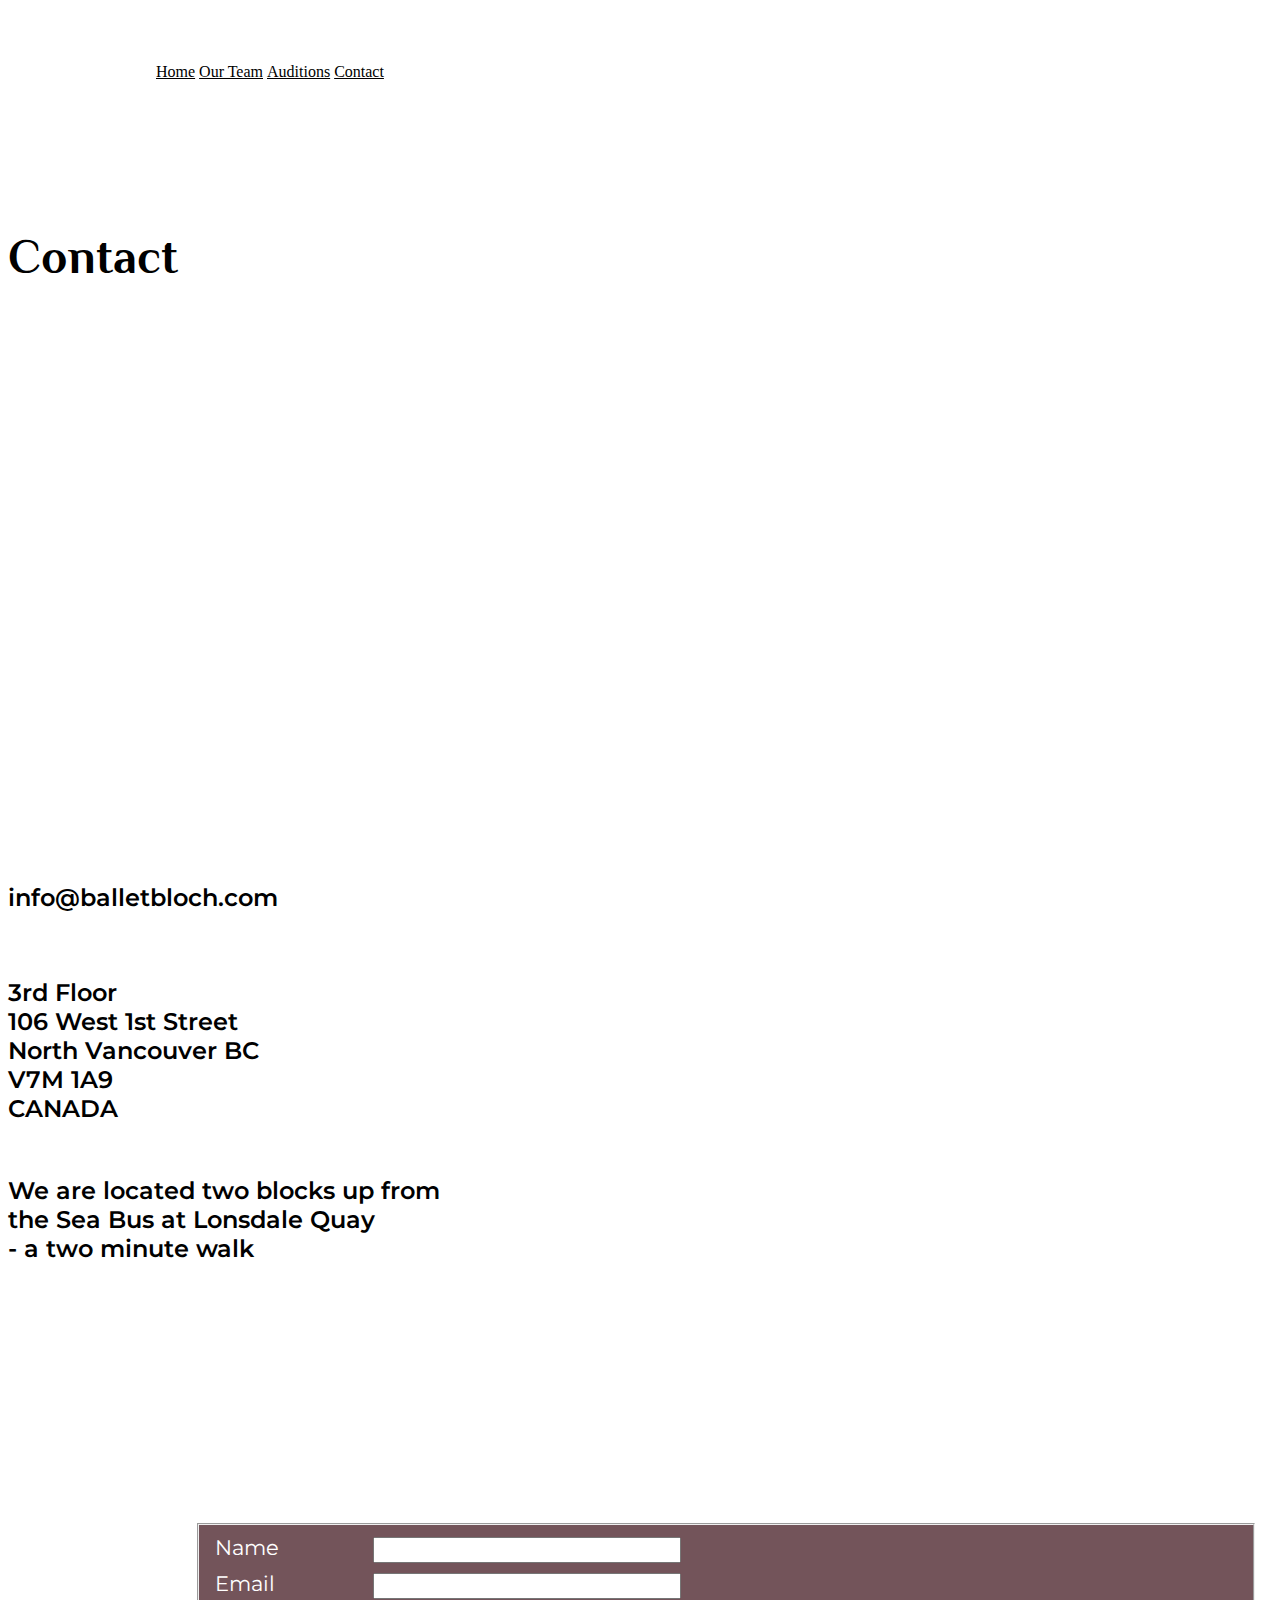
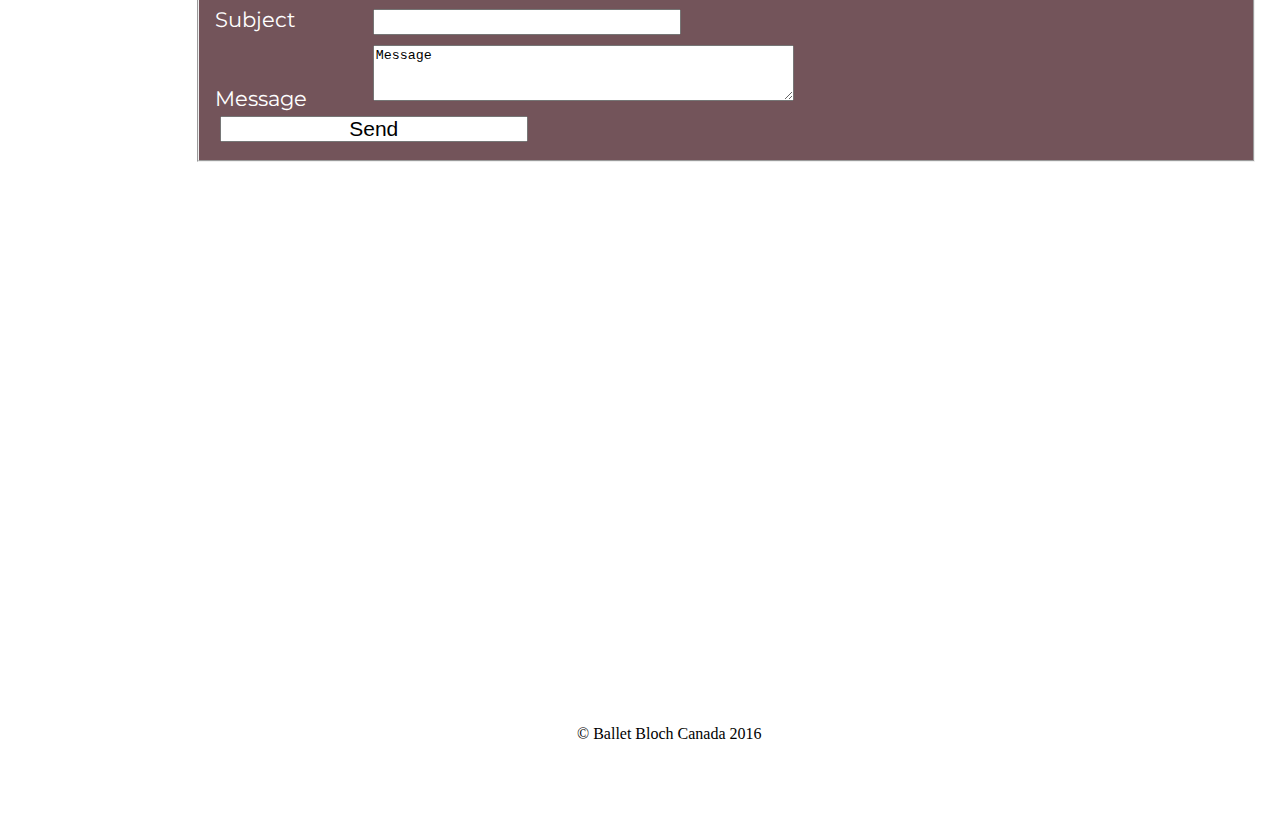
==== contact/index.html @ f6dac491 "test2" ====
<!DOCTYPE html>
<html>
    <head>
        <meta charset="uft-8">
        <link href="https://fonts.googleapis.com/css?family=Montserrat|Philosopher" rel="stylesheet">
        <style>
            #contact {
                background: #FFFFFF;
                position: relative;
                width: 1440px;
                height: 2532;
            }
            #header {
                position: absolute; 
                width: 1224px;
                height: 65px;
                left: 108px;
                top: 39px; 
            }
            a, li {
                display: inline;
                color: black;
            }
            li:hover{
                color: blue;
            }
            #section1{
                position: absolute;
                width: 1440px;
                height: 497px;
                left: 0px;
                top: 190px;
            }
            h1{
                font-size: 48px;
                font-weight: 800;
                font-family: 'Philosopher', sans-serif;
            }
            h3{
                font-size: 24px;
                font-weight: 600; 
                font-family: 'Montserrat', sans-serif;
            }

            #section2{
                position: absolute;
                width: 1194.5px;
                height: 137.5px;
                top: 833px;
            }
            form{
                position: absolute;
                width: 1062px;
                height: 637px;
                left: 187px;
                top: 1515px;
            }
            fieldset{
                background-color: #73545a;
                font-size: 21px; 
                color: white;
                font-family: 'Montserrat', sans-serif;
            }
            input{
                margin: 5px; 
                height: 20px;
                width:300px;
            }
            textarea{
                margin: 5px; 
                height: 50px; 
            }
            .button {
                text-align: center; 
                font-size: 21px; 
            }
            #footer {
                position: absolute; 
                width: 301; 
                height: 115px;
                left: 569px;
                top: 2301px; 
            }
            
            .adjust{
                width:7em;
                display:inline-block;
            }

        </style>

    </head>
    <body>
        <div id="contact">
            <header>
                <div id="header">
                    <ul class="menu">
                        <a href="#home"><li>Home</li></a>
                        <a href="#ourteam"><li>Our Team</li></a>
                        <a href="#auditions"><li>Auditions</li></a>
                        <a href="#contact"><li>Contact</li></a>
                    </ul>
                </div> 
            </header>
            <div id="section1">
                <div>
                    <h1>Contact</h1>
                </div>
                <div id="contactBox"></div>
            </div>
            <div id="addressBox">

            </div>
            <div id="section2">
                <div id="address"> 
                    <br>
                    <h3>info@balletbloch.com</h3>
                    <br> 
                    <h3>3rd Floor <br>
                        106 West 1st Street<br>
                        North Vancouver BC<br>
                        V7M 1A9<br>
                        CANADA<br> <br>
                    </h3>
                    <h3>
                        We are located two blocks up from <br>
                        the Sea Bus at Lonsdale Quay <br>
                        - a two minute walk<br>
                    </h3>
                </div> 
            </div> 
            <form method="post" action="mailto:info@balletbloch.com" enctype="text/plain">
                <fieldset>
                    <div id="contact-form">
                        <div class="contact-element">
                            <label for="name" class="adjust">Name</label>
                            <input type="text" id="name" name="name"/> 
                        </div>
                    <div class="contact-element">
                            <label for="email" class="adjust" >Email</label>
                    <input type="text" id="email" name="email"></div>
                    <div class="contact-element">
                            <label for="subject" class="adjust">Subject</label>
                    <input type="text" id="subject" name="subject"> </div> 
                    
                    <div class="contact-element">
                            <label for="name" class="adjust">Message</label>
                    <textarea rows="5" cols="50" id="message" name="message">Message</textarea>  </div>

                    </div>
                    <input class="button" type="send" value="Send">        
                </fieldset>
            </form>
            <footer>
                <div id="footer">
                    <p class="copyright">&copy; Ballet Bloch Canada 2016</p>
                </div>
            </footer>
        </div>
    </body>
</html>
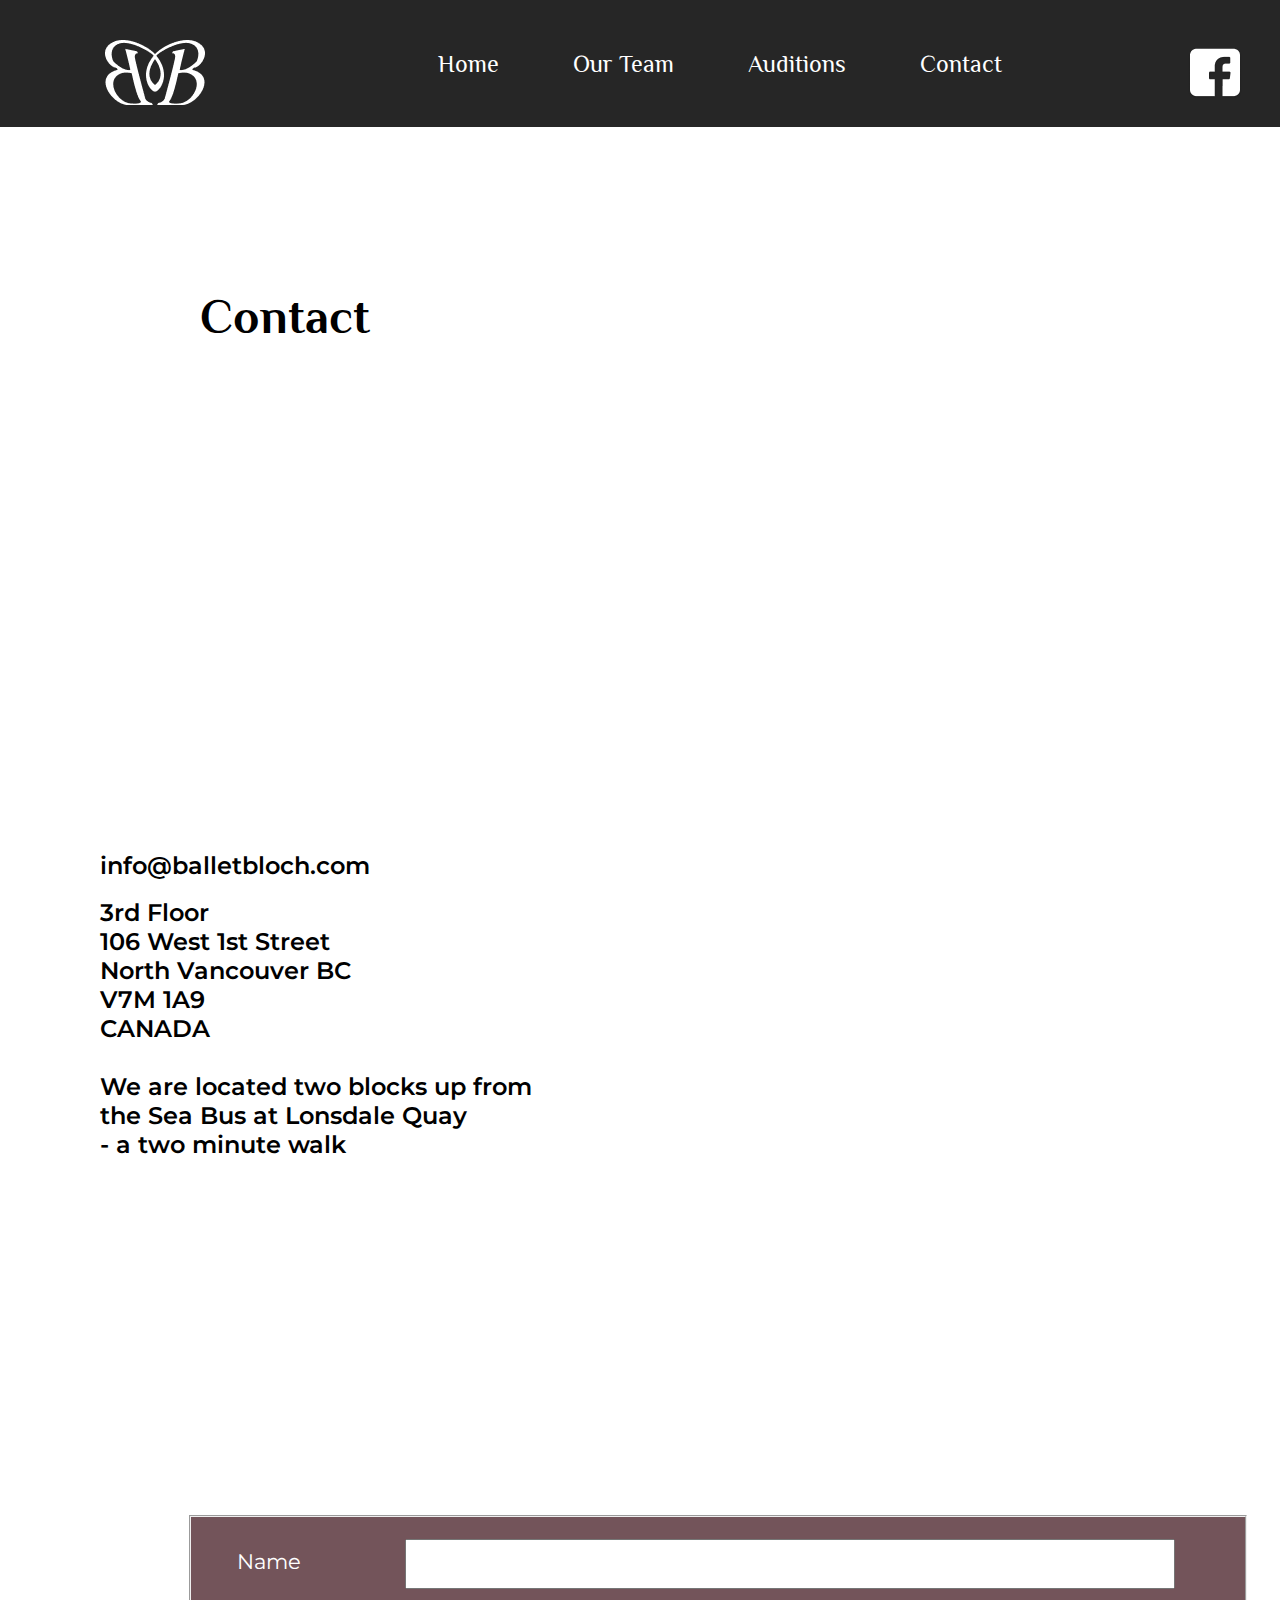
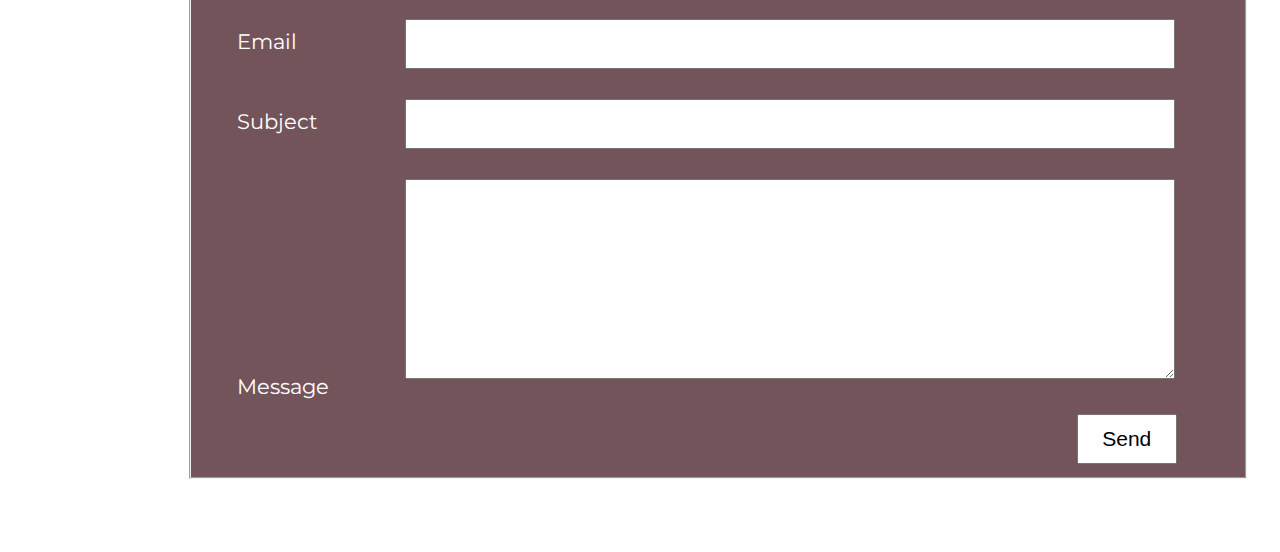
==== commit 214807a0: "add contact page" ====
--- a/contact/index.html
+++ b/contact/index.html
@@ -1,117 +1,45 @@
 <!DOCTYPE html>
 <html>
     <head>
-        <meta charset="uft-8">
+        <meta charset="UTF-8" lang="en">
+        <title>ballet bloch canada -ballet school vancouver-</title>
+        <meta name="description" content="Classical ballet and contemporary training for young dancers. The school offers performance and choreographic opportunities with professional artists. Ages 4-18">
+        <meta name="keywords" content="ballet, istd,classicalballet, danceclasses, balletschool, balletvancouver, balletcanada, balletclasses, tracy-leabloch">
+    
+        <link rel="icon" type="image/x-icon" href="../img/favicon.ico">
+        <link rel="stylesheet" type="text/css" href="../css/style.css">
+        <link rel="stylesheet" type="text/css" href="../css/contact.css">
         <link href="https://fonts.googleapis.com/css?family=Montserrat|Philosopher" rel="stylesheet">
-        <style>
-            #contact {
-                background: #FFFFFF;
-                position: relative;
-                width: 1440px;
-                height: 2532;
-            }
-            #header {
-                position: absolute; 
-                width: 1224px;
-                height: 65px;
-                left: 108px;
-                top: 39px; 
-            }
-            a, li {
-                display: inline;
-                color: black;
-            }
-            li:hover{
-                color: blue;
-            }
-            #section1{
-                position: absolute;
-                width: 1440px;
-                height: 497px;
-                left: 0px;
-                top: 190px;
-            }
-            h1{
-                font-size: 48px;
-                font-weight: 800;
-                font-family: 'Philosopher', sans-serif;
-            }
-            h3{
-                font-size: 24px;
-                font-weight: 600; 
-                font-family: 'Montserrat', sans-serif;
-            }
-
-            #section2{
-                position: absolute;
-                width: 1194.5px;
-                height: 137.5px;
-                top: 833px;
-            }
-            form{
-                position: absolute;
-                width: 1062px;
-                height: 637px;
-                left: 187px;
-                top: 1515px;
-            }
-            fieldset{
-                background-color: #73545a;
-                font-size: 21px; 
-                color: white;
-                font-family: 'Montserrat', sans-serif;
-            }
-            input{
-                margin: 5px; 
-                height: 20px;
-                width:300px;
-            }
-            textarea{
-                margin: 5px; 
-                height: 50px; 
-            }
-            .button {
-                text-align: center; 
-                font-size: 21px; 
-            }
-            #footer {
-                position: absolute; 
-                width: 301; 
-                height: 115px;
-                left: 569px;
-                top: 2301px; 
-            }
-            
-            .adjust{
-                width:7em;
-                display:inline-block;
-            }
-
-        </style>
-
     </head>
     <body>
         <div id="contact">
             <header>
-                <div id="header">
-                    <ul class="menu">
-                        <a href="#home"><li>Home</li></a>
-                        <a href="#ourteam"><li>Our Team</li></a>
-                        <a href="#auditions"><li>Auditions</li></a>
-                        <a href="#contact"><li>Contact</li></a>
-                    </ul>
+                <div class="container">
+                  <div class="icon-area header-item">
+                    <img src="../img/logo.png" alt="logo">
+                  </div>
+                  <div class="menu-area header-item">
+                      <a href="#">Home</a>
+                      <a href="#">Our Team</a>
+                      <a href="#">Auditions</a>
+                      <a href="#">Contact</a>
+                  </div>
+                  <div class="social-area header-item">
+                    <a href="https://www.facebook.com/balletbloch" class="fb"><img src="../img/facebook.png"  alt="facebook"></a>
+                    <a href="https://www.instagram.com/balletblochcanada/" class="instagram"><img src="../img/instagram.png" alt="instagram"></a>
+                  </div>
                 </div> 
-            </header>
+              </header>
             <div id="section1">
                 <div>
                     <h1>Contact</h1>
                 </div>
                 <div id="contactBox"></div>
             </div>
-            <div id="addressBox">
+            <div id="section2">
+                <div id="addressBox">
 
-            </div>
-            <div id="section2">
+                </div>
                 <div id="address"> 
                     <br>
                     <h3>info@balletbloch.com</h3>
@@ -136,26 +64,29 @@
                             <label for="name" class="adjust">Name</label>
                             <input type="text" id="name" name="name"/> 
                         </div>
-                    <div class="contact-element">
+                        <div class="contact-element">
                             <label for="email" class="adjust" >Email</label>
-                    <input type="text" id="email" name="email"></div>
-                    <div class="contact-element">
+                            <input type="text" id="email" name="email">
+                        </div>
+                        <div class="contact-element">
                             <label for="subject" class="adjust">Subject</label>
-                    <input type="text" id="subject" name="subject"> </div> 
-                    
-                    <div class="contact-element">
-                            <label for="name" class="adjust">Message</label>
-                    <textarea rows="5" cols="50" id="message" name="message">Message</textarea>  </div>
-
+                            <input type="text" id="subject" name="subject"> 
+                        </div> 
+                        <div class="contact-element">
+                            <label for="message" class="adjust">Message</label>
+                            <textarea rows="1" cols="50" id="message" name="message"></textarea>  
+                        </div>
                     </div>
                     <input class="button" type="send" value="Send">        
                 </fieldset>
             </form>
-            <footer>
-                <div id="footer">
-                    <p class="copyright">&copy; Ballet Bloch Canada 2016</p>
+            <!-- <footer>
+                <div class="f-social-area">
+                    <a href="https://www.facebook.com/balletbloch" class="fb"><img src="../img/facebook.png"  alt="facebook"></a>
+                    <a href="https://www.instagram.com/balletblochcanada/" class="instagram"><img src="../img/instagram.png" alt="instagram"></a>
                 </div>
-            </footer>
+                <p>&copy; Ballet Bloch Canada 2016</p>
+            </footer> -->
         </div>
     </body>
 </html>--- a/css/style.css
+++ b/css/style.css
@@ -0,0 +1,106 @@
+/* reset CSS */
+html, body,
+ul, ol, li,
+h1, h2, h3, h4, h5, h6, p, div {
+  margin: 0;
+  padding: 0;
+}
+
+* {
+  box-sizing: border-box;
+}
+
+body {
+  font-family: sans-serif;
+}
+
+li {
+  list-style: none;
+}
+
+a {
+  text-decoration: none;
+}
+
+/* common CSS */
+/* header area */
+header {
+  display: flex;
+  justify-content: center;
+  width: 100%;
+  background: #262626;
+}
+
+.container {
+  display: flex;
+  justify-content: center;
+  width: 1230px;
+  position: relative;
+}
+
+.icon-area {
+  justify-content: flex-start;
+  margin-top: 40px;
+  position: absolute;
+  left: 0;
+}
+
+.menu-area {
+  display: flex;
+  justify-content: center;
+  width: 656px;
+} 
+
+.menu-area a {
+  color: #FFFFFF;
+  font-family: 'Philosopher', sans-serif;
+  display: flex;
+  justify-content: space-between;
+  margin: 50px 37px;
+  font-size: 24px;
+  transition-duration: 0.3s;
+  transition-property:color;
+}
+
+.menu-area a:hover {
+  color:#73545a;
+}
+
+.social-area {  
+  margin-top: 47px;
+  position: absolute;
+  right: 0;
+}
+
+.social-area img {
+  transition-duration: 0.3s;
+  transition-property: opacity;
+}
+
+.social-area img:hover {
+  opacity: 0.7;
+}
+
+.fb {
+  margin-right: 35px; 
+}
+
+
+/* footer area */
+footer {
+  color: #FFFFFF;
+  text-align: center;
+  padding-top: 40px;
+  padding-bottom: 40px; 
+  background: #73545a;
+}
+
+.f-social-area img {
+  margin-bottom: 45px;
+  transition-duration: 0.3s;
+  transition-property: opacity;
+}
+
+.f-social-area img:hover {
+  opacity: 0.7;
+}--- a/css/contact.css
+++ b/css/contact.css
@@ -0,0 +1,113 @@
+@media screen and (max-width:480px) {
+    /*　for iPhone Landscape　*/
+ 
+ }
+ @media screen and (max-width:768px)  {
+    /*　for iPad 　*/
+ }
+
+#contact {
+    background: #FFFFFF;
+    position: relative;
+    width: 1440px;
+    height: 2532;
+}
+
+#header {
+    position: absolute; 
+    width: 1224px;
+    height: 65px;
+    left: 108px;
+    top: 39px; 
+}
+
+a, li {
+    display: inline;
+    color: black;
+}
+
+li:hover{
+    color: blue;
+}
+
+#section1{
+    position: absolute;
+    width: 1440px;
+    height: 497px;
+    left: 0px;
+    top: 190px;
+}
+
+h1{
+    font-size: 48px;
+    font-weight: 800;
+    font-family: 'Philosopher', sans-serif;
+    margin: 100px 0px 0px 200px; 
+}
+
+h3{
+    font-size: 24px;
+    font-weight: 600; 
+    font-family: 'Montserrat', sans-serif;
+    margin: 0px 0px 0px 100px;
+}
+
+#section2{
+    position: absolute;
+    width: 1194.5px;
+    height: 137.5px;
+    top: 833px;
+}
+#addressBox {
+
+}
+#address {
+    float: left;
+}
+form{
+    position: absolute;
+    width: 1062px;
+    height: 637px;
+    left: 187px;
+    top: 1515px;
+}
+
+fieldset{
+    background-color: #73545a;
+    font-size: 21px; 
+    color: white;
+    font-family: 'Montserrat', sans-serif;
+}
+
+input{
+    margin: 15px; 
+    height: 50px;
+    width:770px;
+}
+
+textarea{
+    margin: 15px; 
+    height: 200px; 
+    width: 770px;
+}
+
+.button {
+    text-align: center; 
+    font-size: 21px;
+    width: 100px; 
+    margin: 15px 0px 0px 870px
+}
+
+/* #footer {
+    position: absolute; 
+    width: 301; 
+    height: 115px;
+    left: 569px;
+    top: 2301px; 
+} */
+
+.adjust{
+    width:7em;
+    display:inline-block;
+    margin: 0px 0px 0px 30px;
+}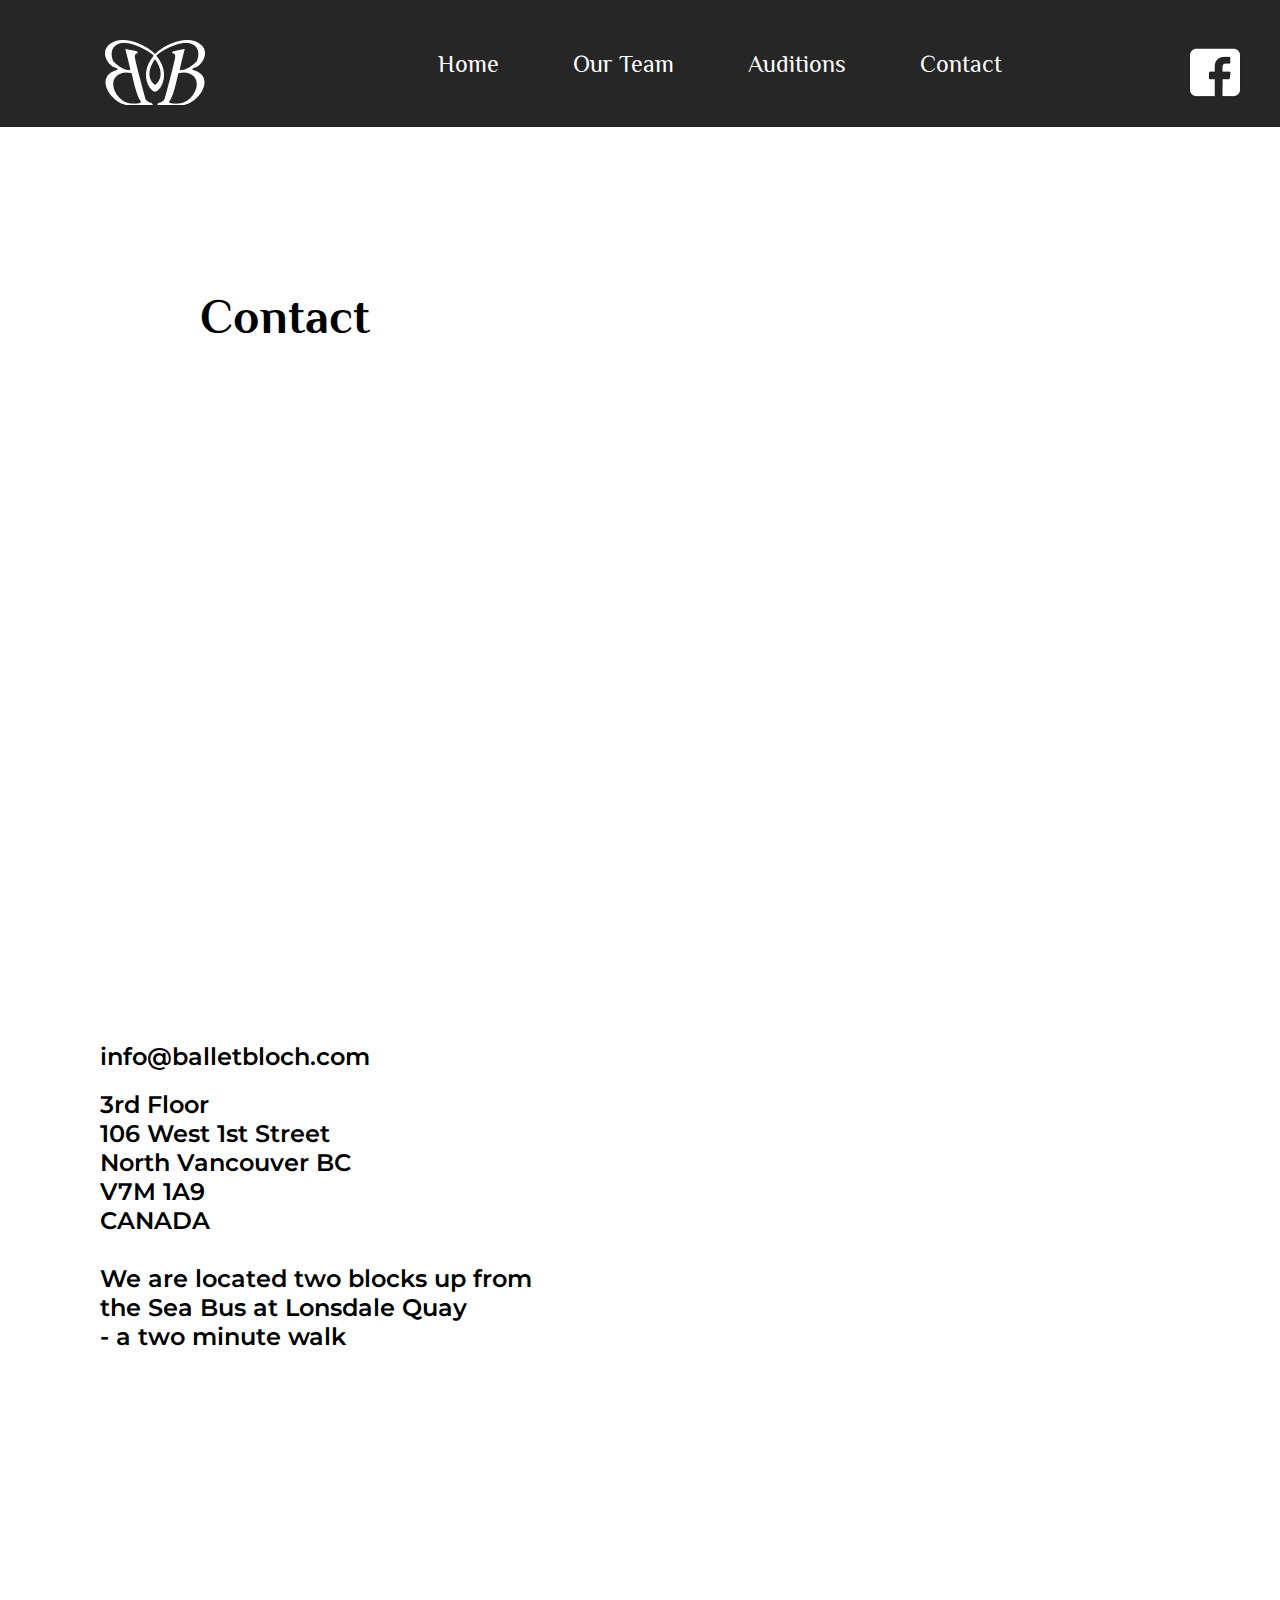
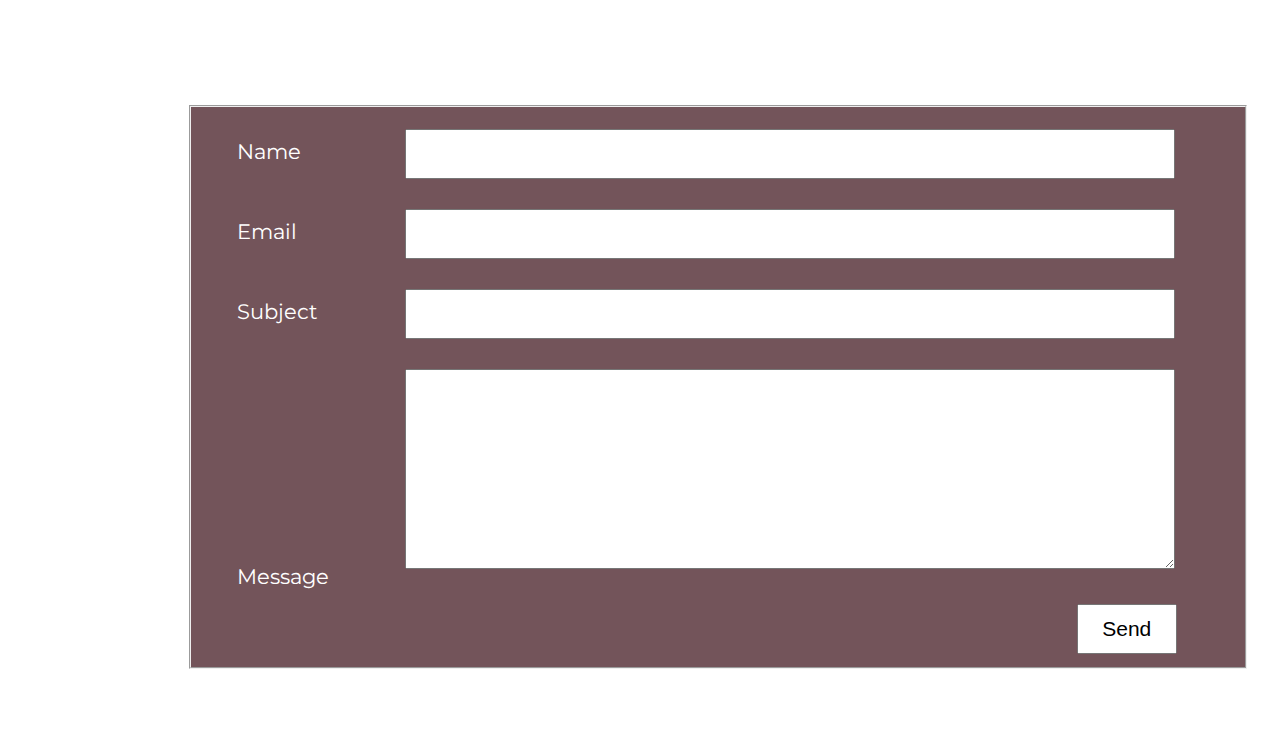
==== commit 912bf094: "add image" ====
--- a/contact/index.html
+++ b/contact/index.html
@@ -34,7 +34,9 @@
                 <div>
                     <h1>Contact</h1>
                 </div>
-                <div id="contactBox"></div>
+                <div id="contactBox">
+                    <img src=""
+                </div>
             </div>
             <div id="section2">
                 <div id="addressBox">
--- a/css/style.css
+++ b/css/style.css
@@ -23,6 +23,31 @@
 }
 
 /* common CSS */
+/* fonts*/
+body {
+  font-family: 'Montserrat', sans-serif;
+}
+
+h1 {
+  font-family: 'Philosopher', sans-serif;
+  size: 48px;
+}
+
+h2 {
+   font-weight: bold;
+   size: 36px;
+}
+
+h3 {
+  font-weight: Semi-Bold;
+  size: 24px;
+}
+
+p {
+  font-weight: Semi-Bold;
+  size: 16px;
+}
+
 /* header area */
 header {
   display: flex;
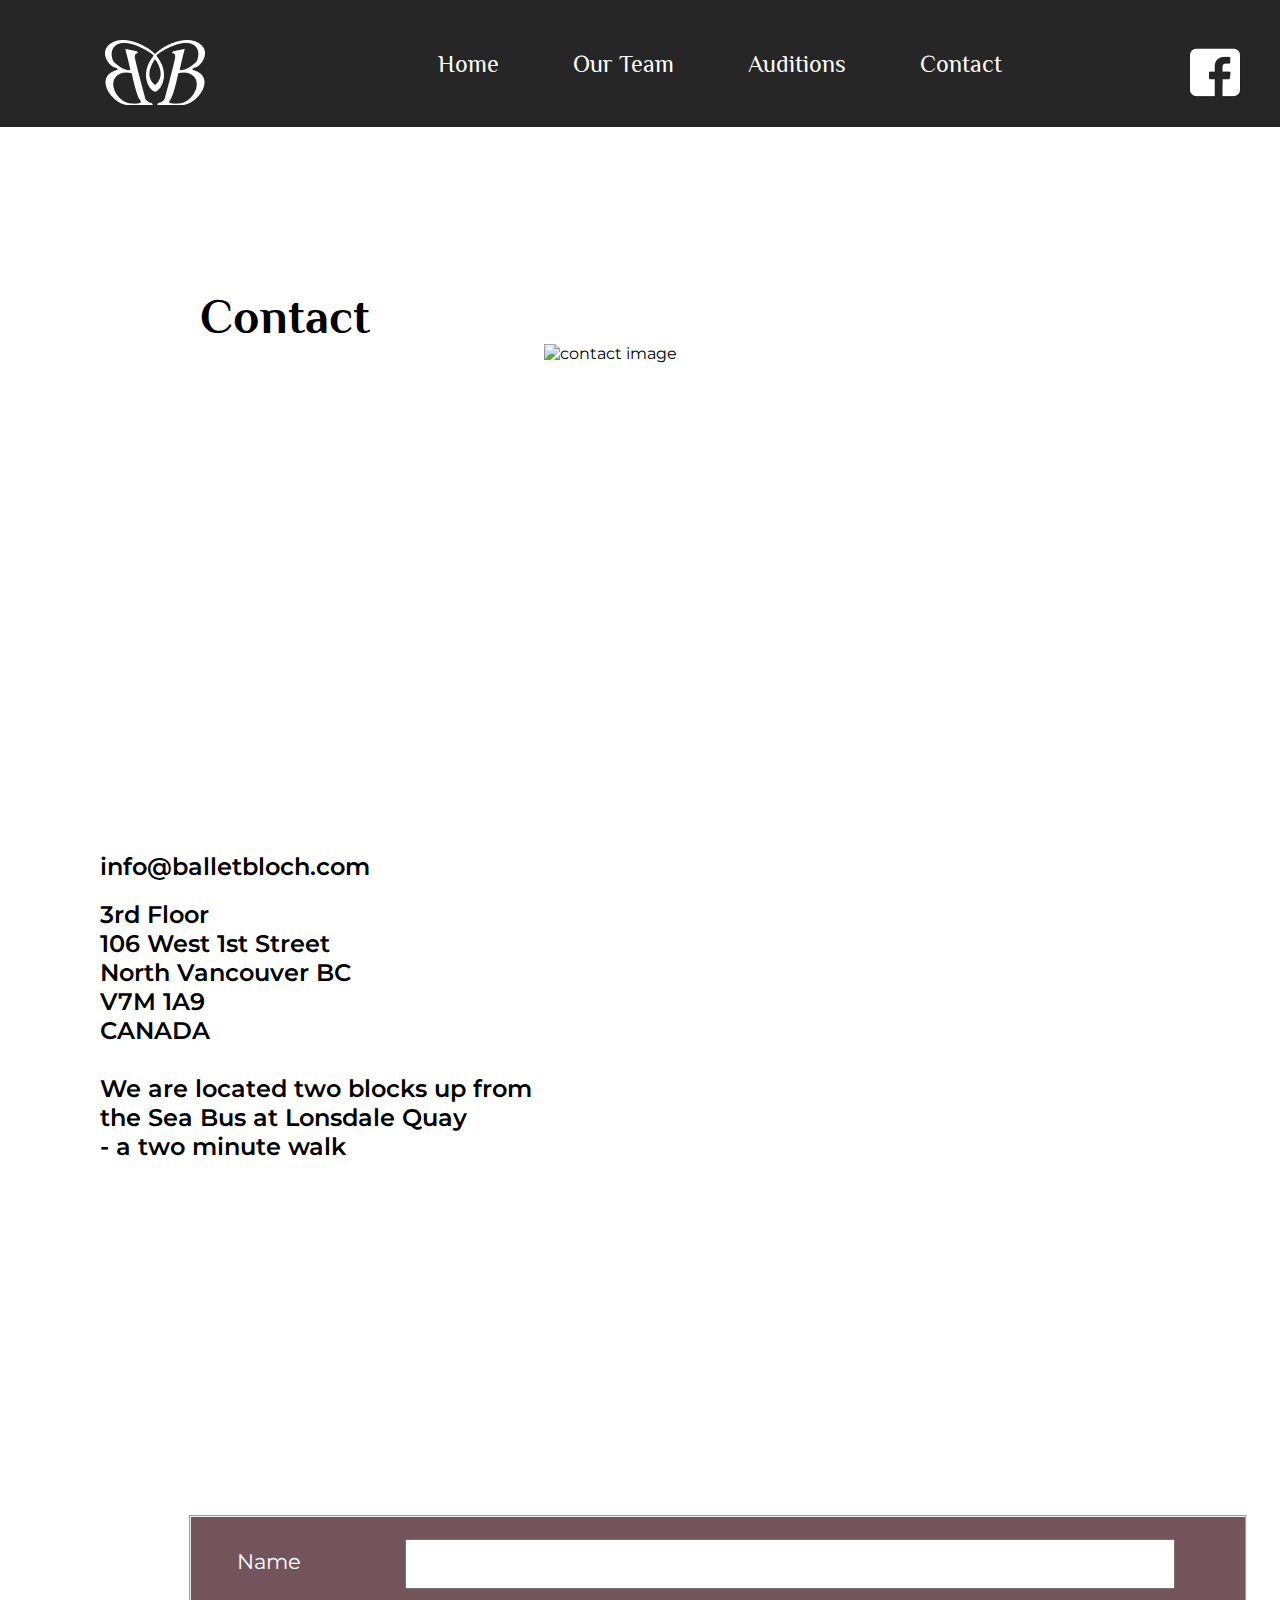
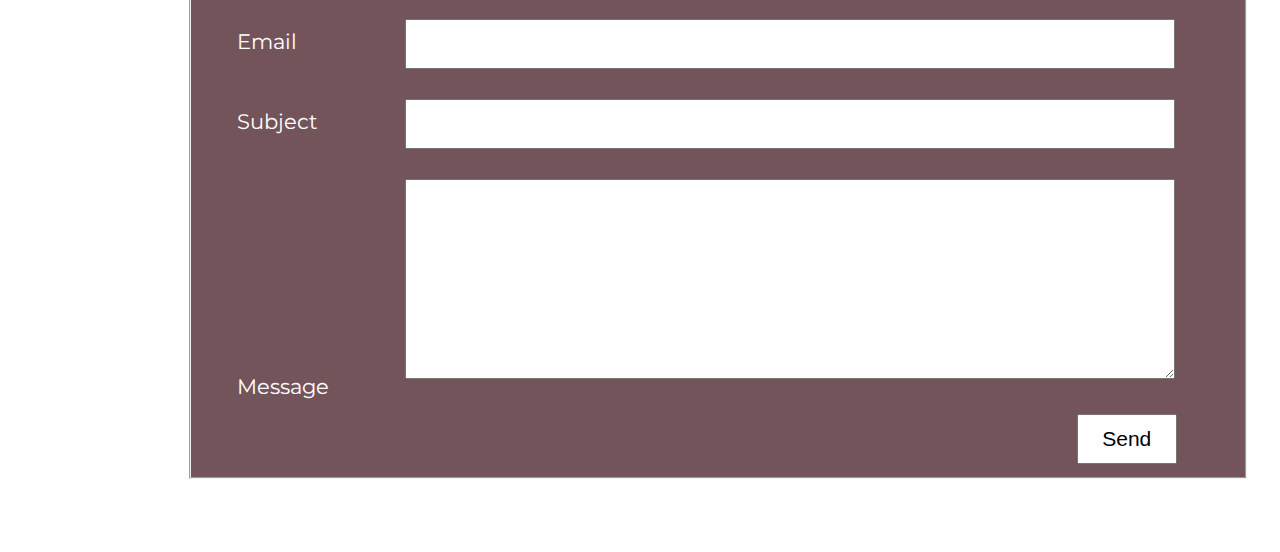
==== commit d0394f24: "Here is the image so far! I am still change the CSS code. Did you guys like the picture?" ====
--- a/contact/index.html
+++ b/contact/index.html
@@ -34,8 +34,8 @@
                 <div>
                     <h1>Contact</h1>
                 </div>
-                <div id="contactBox">
-                    <img src=""
+                <div id="contactImage">
+                    <img src="../img/contact/section1-image.jpg" alt="contact image"> 
                 </div>
             </div>
             <div id="section2">
--- a/css/contact.css
+++ b/css/contact.css
@@ -36,6 +36,12 @@
     height: 497px;
     left: 0px;
     top: 190px;
+}
+
+#contactImage {
+    float: right; 
+    width: 70vw;
+    height: auto; 
 }
 
 h1{
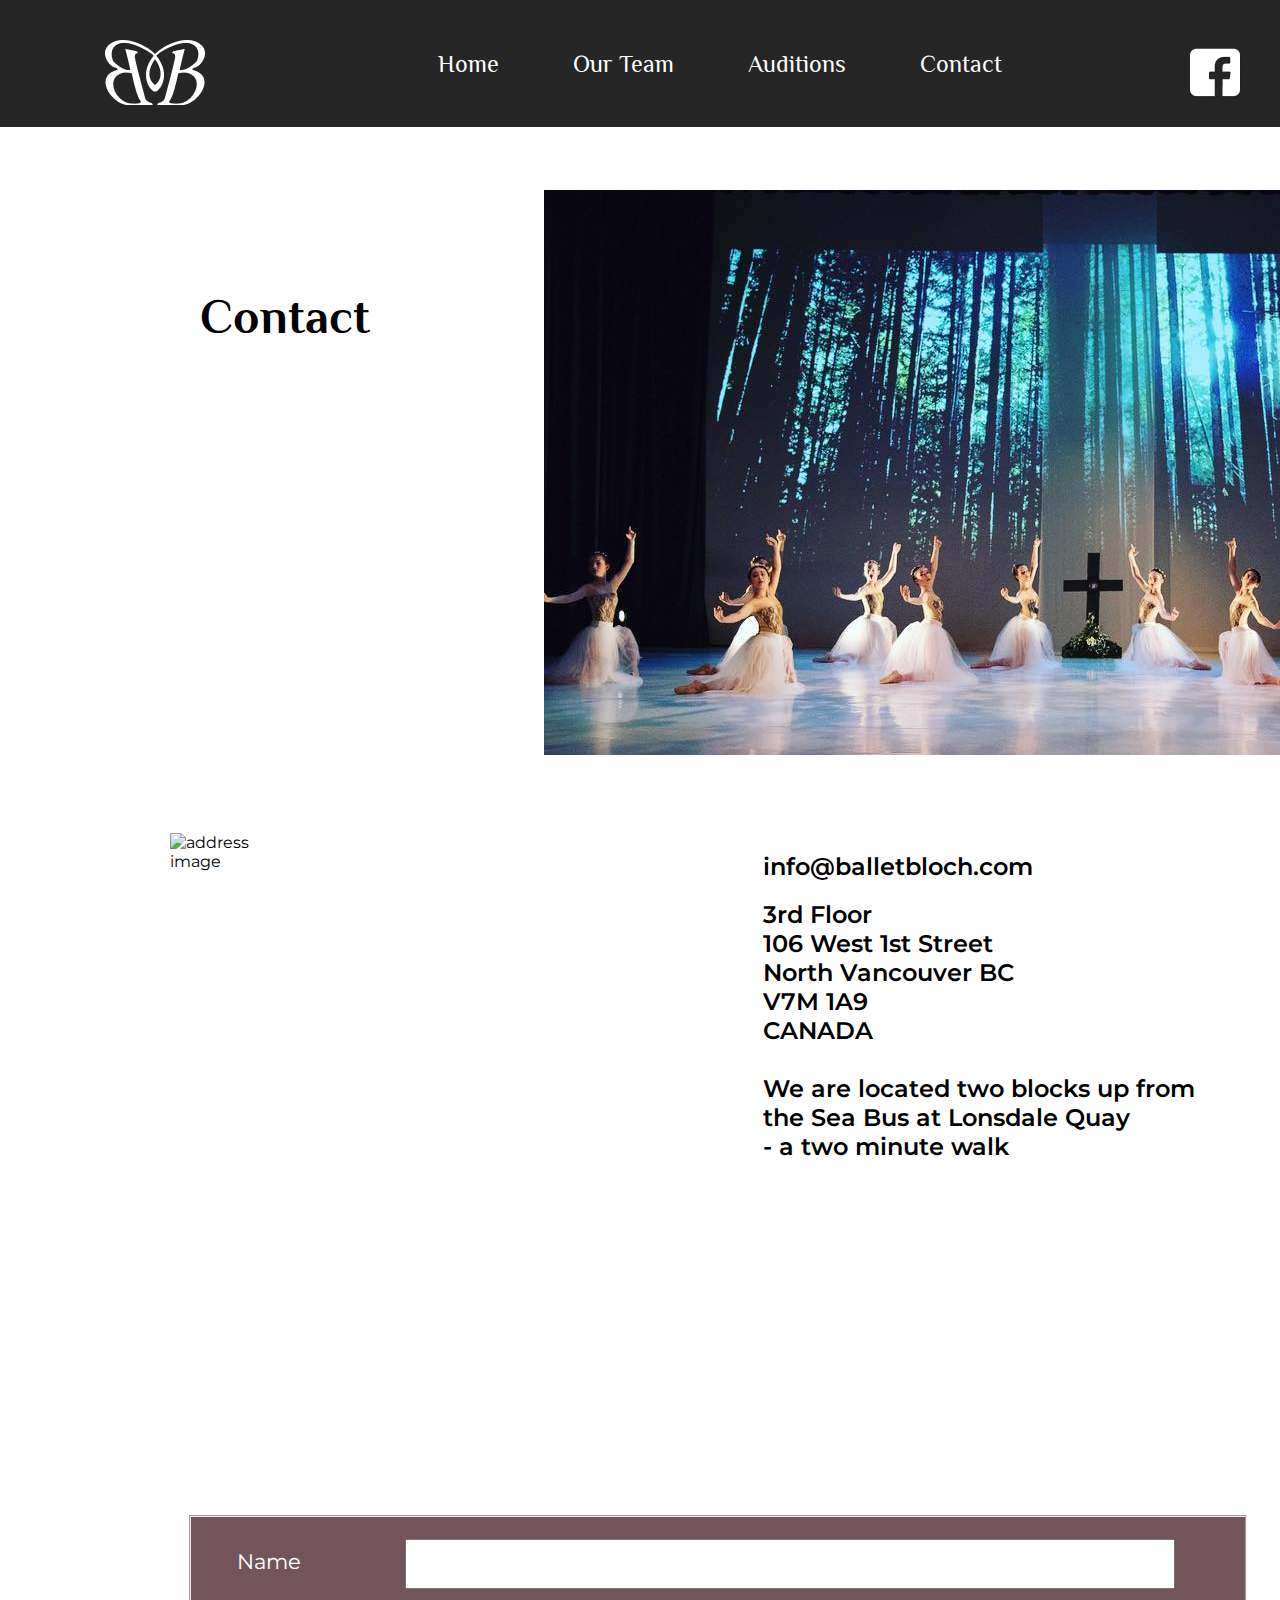
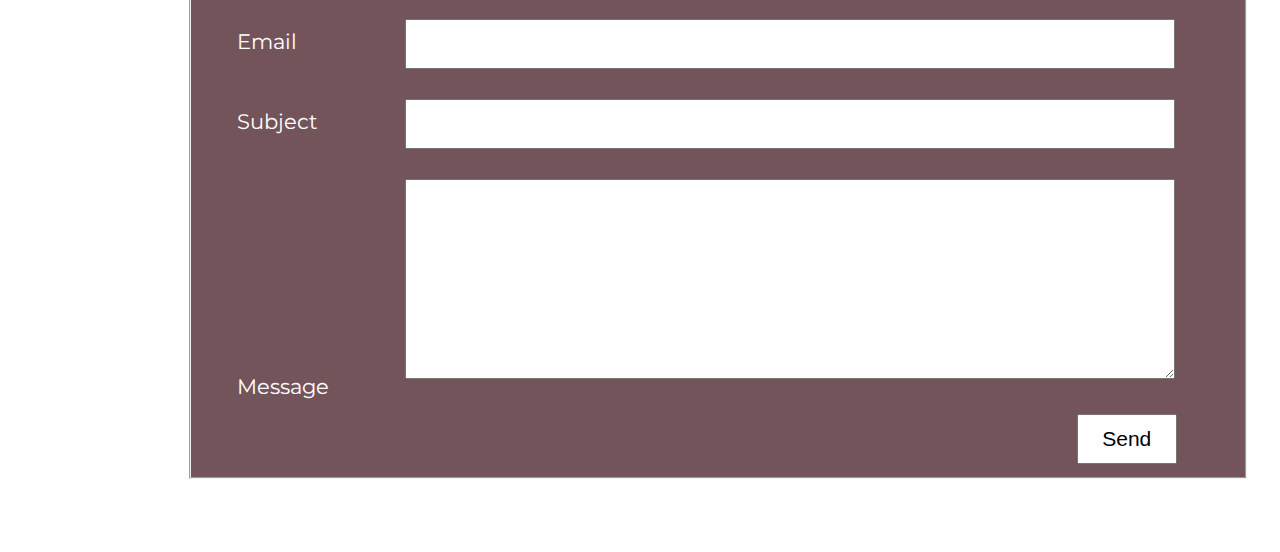
==== commit ca3e56e3: "add picture section2" ====
--- a/contact/index.html
+++ b/contact/index.html
@@ -39,8 +39,8 @@
                 </div>
             </div>
             <div id="section2">
-                <div id="addressBox">
-
+                <div id="addressImage">
+                    <img class="section2Image" src="../img/contact/section2-image.jpg" alt="address image">
                 </div>
                 <div id="address"> 
                     <br>
--- a/css/contact.css
+++ b/css/contact.css
@@ -42,6 +42,7 @@
     float: right; 
     width: 70vw;
     height: auto; 
+
 }
 
 h1{
@@ -49,13 +50,13 @@
     font-weight: 800;
     font-family: 'Philosopher', sans-serif;
     margin: 100px 0px 0px 200px; 
+    float: left;
 }
 
 h3{
     font-size: 24px;
     font-weight: 600; 
     font-family: 'Montserrat', sans-serif;
-    margin: 0px 0px 0px 100px;
 }
 
 #section2{
@@ -64,11 +65,20 @@
     height: 137.5px;
     top: 833px;
 }
-#addressBox {
+#addressImage {
+    float: left;
+    width: 100px;
+    height: auto;
+    margin: 0px 0px 0px 170px;
+}
 
+.section2Image {
+    width: 400px;
+    height: auto;
 }
+
 #address {
-    float: left;
+    float: right;
 }
 form{
     position: absolute;
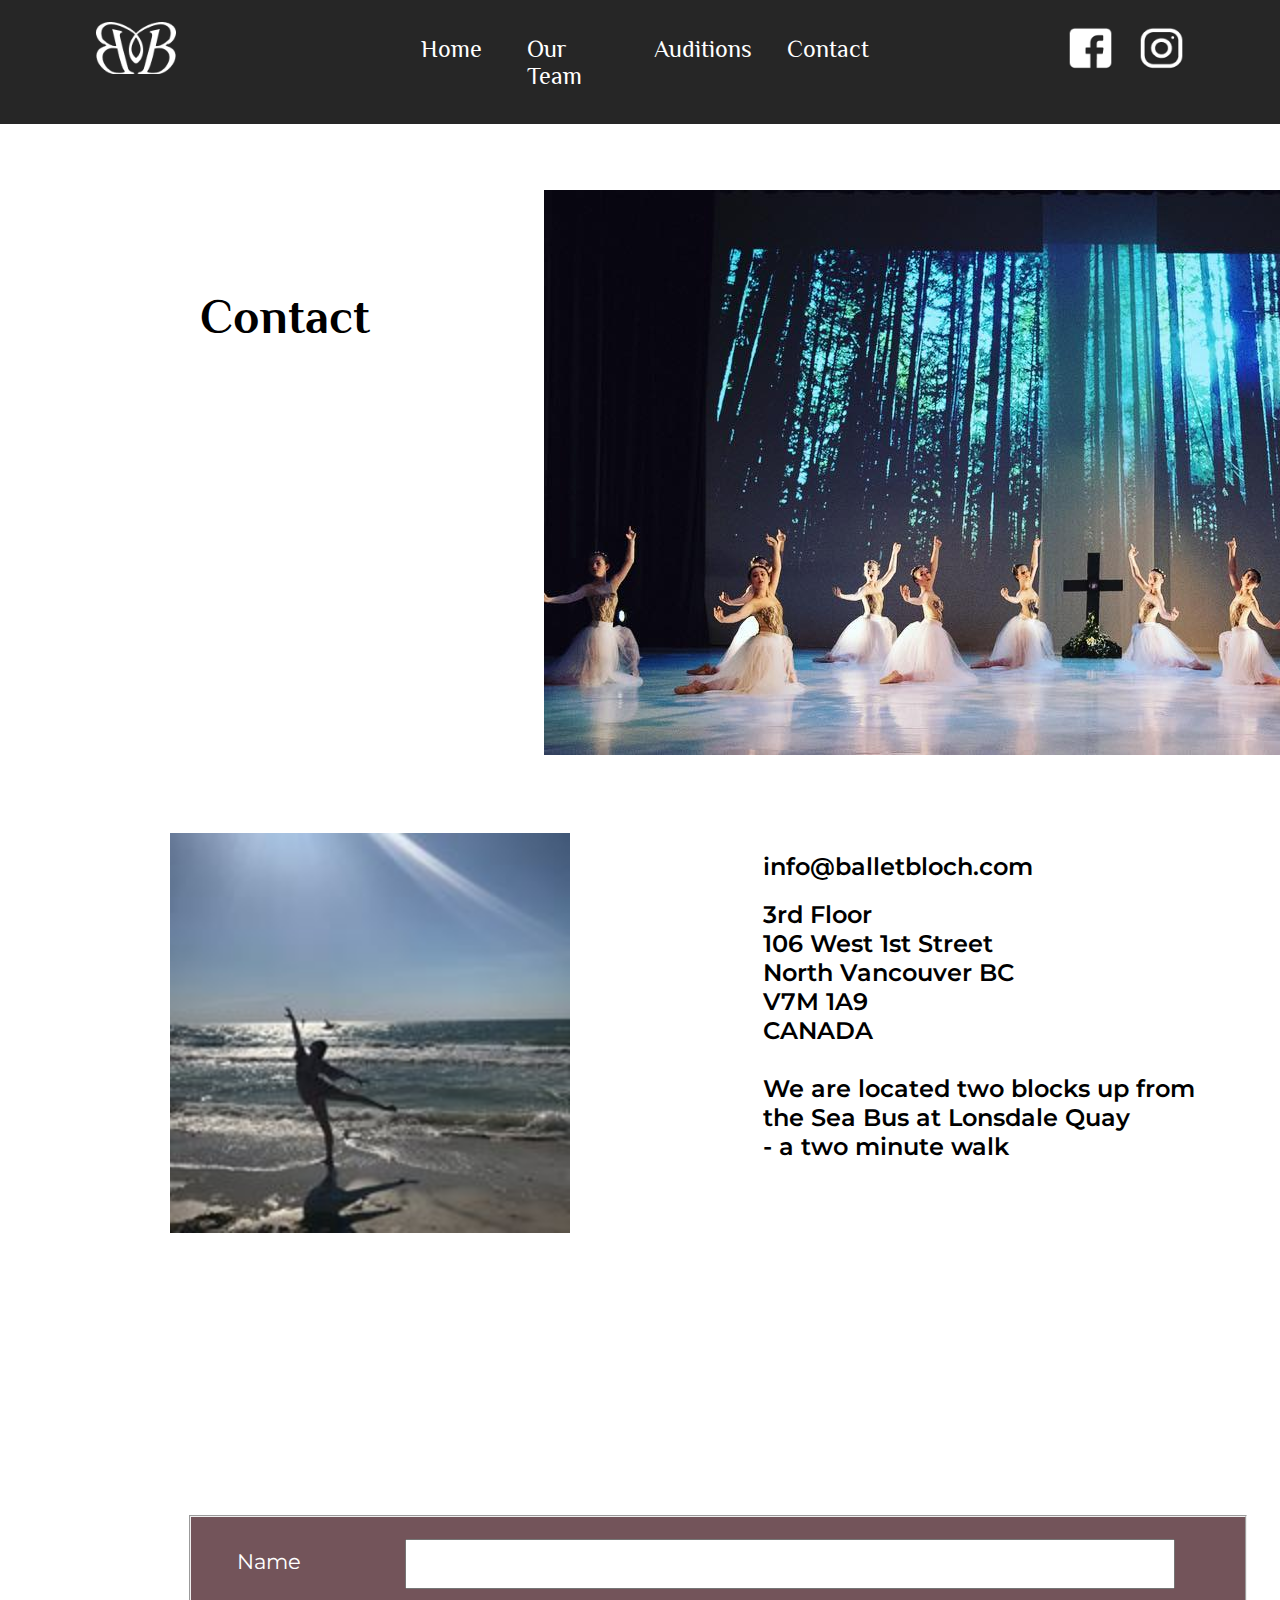
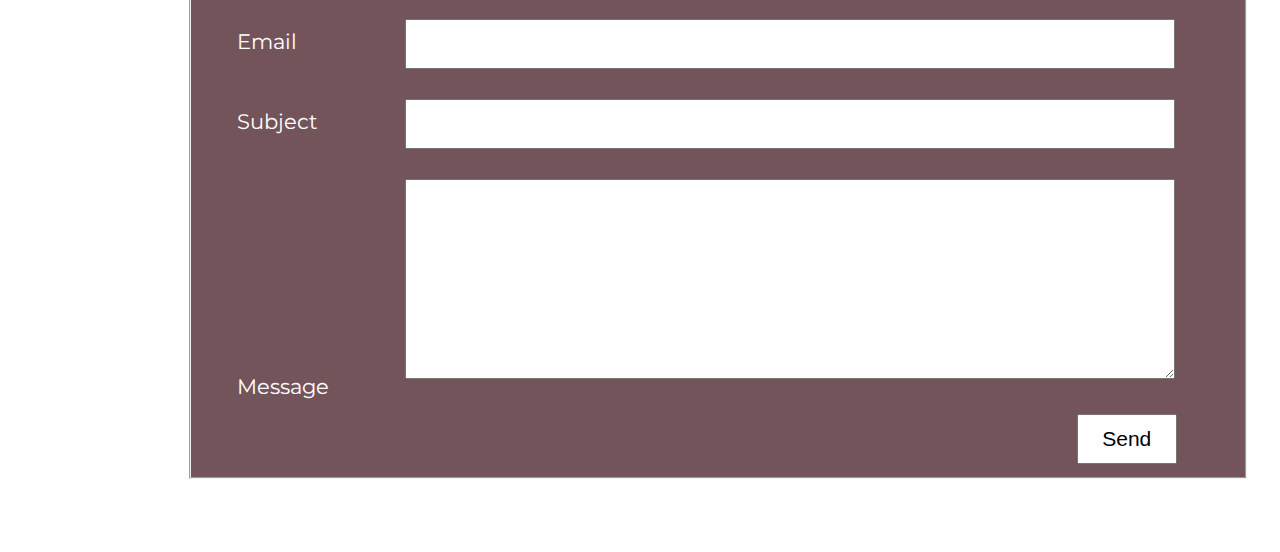
==== commit 8d5cd899: "viewport" ====
--- a/contact/index.html
+++ b/contact/index.html
@@ -5,6 +5,7 @@
         <title>ballet bloch canada -ballet school vancouver-</title>
         <meta name="description" content="Classical ballet and contemporary training for young dancers. The school offers performance and choreographic opportunities with professional artists. Ages 4-18">
         <meta name="keywords" content="ballet, istd,classicalballet, danceclasses, balletschool, balletvancouver, balletcanada, balletclasses, tracy-leabloch">
+        <meta name="viewport" content="width=device-width, initial-scale=1">
     
         <link rel="icon" type="image/x-icon" href="../img/favicon.ico">
         <link rel="stylesheet" type="text/css" href="../css/style.css">
--- a/css/style.css
+++ b/css/style.css
@@ -30,23 +30,23 @@
 
 h1 {
   font-family: 'Philosopher', sans-serif;
-  size: 48px;
-}
-
-h2 {
+  size: 24px;
+ }
+ 
+ h2 {
    font-weight: bold;
-   size: 36px;
-}
-
-h3 {
-  font-weight: Semi-Bold;
-  size: 24px;
-}
-
-p {
+   size: 21px;
+ }
+ 
+ h3 {
   font-weight: Semi-Bold;
   size: 16px;
-}
+ }
+ 
+ p {
+  font-weight: Semi-Bold;
+  size: 12px;
+ }
 
 /* header area */
 header {
@@ -54,34 +54,46 @@
   justify-content: center;
   width: 100%;
   background: #262626;
+  position: fixed;
+  top:0;
+  z-index: 10;
 }
 
 .container {
   display: flex;
   justify-content: center;
-  width: 1230px;
+  width: 95%;
   position: relative;
 }
 
 .icon-area {
   justify-content: flex-start;
-  margin-top: 40px;
+  padding-top: 22px;
+  padding-left: 5vw;
   position: absolute;
   left: 0;
 }
 
+.icon-area img{
+  width: 80px;
+}
+
+.menu {
+  display: flex; 
+}
+
 .menu-area {
-  display: flex;
-  justify-content: center;
-  width: 656px;
+  display:  flex; 
+  justify-content: space-between;
 } 
 
 .menu-area a {
   color: #FFFFFF;
   font-family: 'Philosopher', sans-serif;
   display: flex;
-  justify-content: space-between;
-  margin: 50px 37px;
+  margin: 35px 1vw;
+  width: 100px;
+  justify-content: center;
   font-size: 24px;
   transition-duration: 0.3s;
   transition-property:color;
@@ -92,27 +104,31 @@
 }
 
 .social-area {  
-  margin-top: 47px;
+  display: flex;
+  margin-top: 27px;
   position: absolute;
+  justify-content: space-between;
   right: 0;
-}
-
+  padding-right: 5vw;
+}
 .social-area img {
+  width: 45px;
   transition-duration: 0.3s;
   transition-property: opacity;
 }
-
 .social-area img:hover {
   opacity: 0.7;
 }
 
 .fb {
-  margin-right: 35px; 
-}
-
-
-/* footer area */
+  padding-right: 2vw; 
+} 
+
+/*footer area */
 footer {
+  position:absolute;
+  bottom: 0;
+  width: 100%;
   color: #FFFFFF;
   text-align: center;
   padding-top: 40px;
@@ -121,6 +137,7 @@
 }
 
 .f-social-area img {
+  width: 45px;
   margin-bottom: 45px;
   transition-duration: 0.3s;
   transition-property: opacity;
@@ -128,4 +145,136 @@
 
 .f-social-area img:hover {
   opacity: 0.7;
+}
+
+
+/* tabrel layout */
+@media screen and (max-width:768px)  {
+  .icon-area {
+    padding-top: 18px;
+    padding-left: 1vw;
+  }
+  
+  .icon-area img{
+    width: 60px;
+  }
+    
+    header {
+      height: 80px;
+    }
+  nav{
+		/* display: none; */
+		position: absolute;
+		top:80px;
+    width: 100vw;
+    background: #262626;
+  }
+
+  .menu-area {
+		display: block;
+		margin: 0 auto;
+    width: 90%;
+  }
+  .menu-area li{
+		margin: 0 auto;
+		text-align: center;
+    border-bottom: 1px solid #fff;
+  }
+
+  .menu-area li:last-child{
+		border: none;
+  }
+
+  .menu-area ul li a{
+    display: block;
+    position: absolute;
+    font-size: 16px;  
+  }
+
+  .menu-area a{
+    font-size: 21px;
+    margin: 20px auto;
+  }
+
+  .social-area  {
+    display: none;
+  }
+
+  #nav_toggle{
+    display: block;
+    width: 40px;
+    height: 40px;
+    position: absolute;
+    right: 10px;
+    top: 25px;
+    z-index: 100;
+  }
+  #nav_toggle div {
+		position: relative;
+	}
+	#nav_toggle span{
+		display: block;
+		height: 3px;
+		background: #fff;
+		position:absolute;
+		width: 100%;
+		left: 0;
+		-webkit-transition: 0.5s ease-in-out;
+		-moz-transition: 0.5s ease-in-out;
+		transition: 0.5s ease-in-out;	
+  }
+  #nav_toggle span:nth-child(1){
+		top:0px;
+	}
+	#nav_toggle span:nth-child(2){
+		top:12px;
+	}
+	#nav_toggle span:nth-child(3){
+		top:24px;
+  }
+  
+	/*navi open action*/
+	.open #nav_toggle span:nth-child(1) {
+			top: 12px;
+		   -webkit-transform: rotate(135deg);
+			-moz-transform: rotate(135deg);
+			transform: rotate(135deg);
+		}
+  .open #nav_toggle span:nth-child(2) {
+    width: 0;
+    left: 50%;
+  }
+  .open #nav_toggle span:nth-child(3) {
+    top: 12px;
+    -webkit-transform: rotate(-135deg);
+    -moz-transform: rotate(-135deg);
+    transform: rotate(-135deg);
+  }
+
+  /*footer area */
+footer {
+  padding-top: 30px;
+  padding-bottom: 30px; 
+}
+
+.f-social-area img {
+  margin-bottom: 20px;
+}
+
+}
+
+@media screen and (max-width:480px) {
+  footer {
+    padding-top: 20px;
+    padding-bottom: 20px; 
+  }
+
+  .f-social-area img {
+    margin-bottom: 15px;
+    width: 35px;
+  }
+
+  footer p {
+    font-size: 14px;
+  }
 }